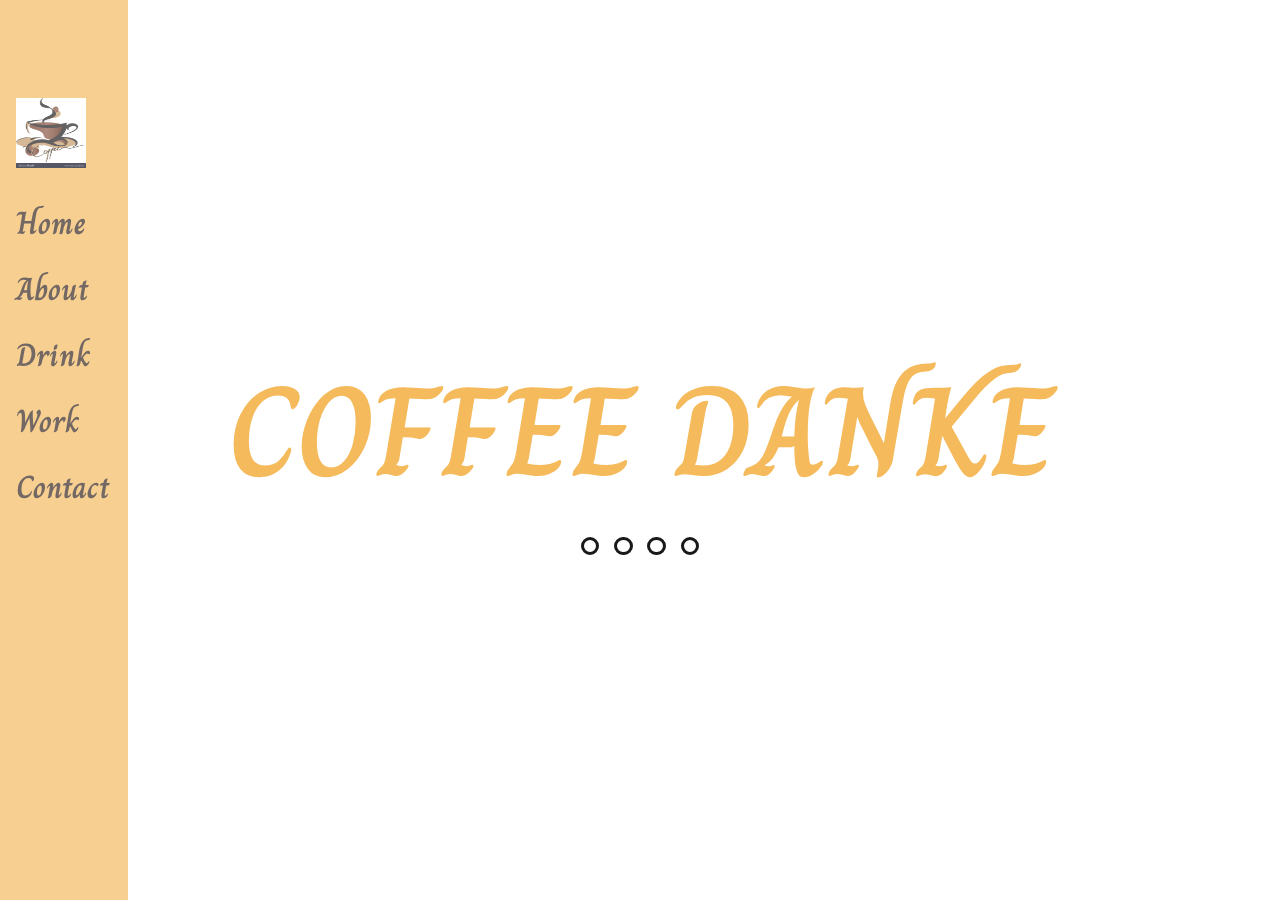
==== index.html @ ba9578b8 "test2" ====
<!DOCTYPE html>
<html lang="en">
<head>
    <meta charset="UTF-8">
    <meta name="viewport" content="width=device-width, initial-scale=1.0">
    <meta http-equiv="X-UA-Compatible" content="ie=edge">
    <link rel="stylesheet" href="https://use.fontawesome.com/releases/v5.6.3/css/all.css" integrity="sha384-UHRtZLI+pbxtHCWp1t77Bi1L4ZtiqrqD80Kn4Z8NTSRyMA2Fd33n5dQ8lWUE00s/" crossorigin="anonymous">
    <link rel="stylesheet" href="style.css">
    <title>coffe_danke</title>
</head>
<body>

    <!-- preloader-->

   <!-- end preloader-->

   <!-- header-->

   <header class="header" id="header">
     
     <div class="banner">
        <h1 class="banner_title bell-fonts">coffee danke</h1> 
        <div class="banner_ions">

        <a href="" class="banner_social_icons">
        <i class="fab fa-facebook-f"></i>  
        </a>

        <a href="" class="banner_social_icons">
         <i class="fab fa-twitter "></i> 
               </a>
        <a href="" class="banner_social_icons">
        <i class="fab fa-instagram fa-w"></i>  
         </a>   
        <a href="" class="banner_social_icons">
         <i class="fab fa-google fa-w"></i>
         </a> 
           
        </div>
     </div>
     <article class="video_container">
         <video src="./medias/Pexels Videos 2835.mp4" autoplay muted loop class="video">
         </video>
     </article>

     <div class="nabbtnt">
       
        <i class="fas fa-bars"></i>
    
    </div>


    
    <nav class="nav">
            <ul class="nav_link">
                <li><a href="#" class="nav_single-link">
                <img src="./medias/logo.jpg" width="70px" height="70px" alt="">
                </a>
            </li>
    
            <li><a href="#header" class="nav_single-link">
         home
                </a>
            </li>
    
            <li><a href="#about" class="nav_single-link">
        about  
                </a>
            </li>
    
            <li><a href="#drink" class="nav_single-link">
                Drink
                </a>
            </li>
    
            <li><a href="#work" class="nav_single-link">
                    work
                    </a>
                </li>
    
                <li><a href="#contac" class="nav_single-link">
                        contact
                        </a>
                    </li>
                
            </ul>
        </nav>
   </header>

    <!-- end header-->

    <!-- nav -->




 
    
  <script src="main.js"></script>  
</body>
</html>
---- style.css ----
@import url('https://fonts.googleapis.com/css?family=Charm');


:root{
    --brightYellow:#f7c80c;
    --darkBrown:#bb9457;
    --yellow:rgb(245, 186, 91);
    --brown:#382923;
    --black:#191919;
    --grey:#e9ecea;
}

*{
    margin: 0;
    padding: 0;
    box-sizing: border-box;
   

}


body{
 color:var(--black);
 font-family: 'Charm', cursive;
 background: linear-gradient(rgba(255,255,255,0.80),rgba(255,255,255,0.80)),url('./medias/breaks.jpeg');

}




.header{
    height: 100vh;
    display: grid;
    grid-template-columns: 80%;
    justify-content: center;
    align-items: center;
    position: relative;
    
}

@media screen and (max-width:800px){
    .header{
        background: url('./medias/coffee.jpeg') no-repeat fixed center center / cover;
    }
  
}

.banner{
    text-align: center;
    z-index: 3;
   
}
.banner_title{
    font-size: 8rem;
    color:var(--yellow);
    text-transform: uppercase;

}

.banner_social_icons{
    display: inline-block;
    text-decoration: none;
    color:var(--black);
    border:.2rem solid var(--black);
    border-radius: 50%;
    padding: .4rem;
    transition: all .5s ease-in-out;
    margin: .3rem;
}
.banner_social_icons:hover{
    background: var(--brightYellow);
    color:var(--black);
}

.video_container{
    position: absolute;
    left: 0;
    top:0;
    height: 100%;
    width: 100%;
    z-index: -1;

}

video{
    width: 100%;
    height: 100%;
    object-fit: cover;
}

.nabbtnt{
    font-size: 4rem;
    color:var(--yellow);
    position: fixed;
    right:4%;
    cursor: pointer;
    animation-name: btn;
    animation-fill-mode: forwards;
    animation-duration: 5s;
    animation-iteration-count: infinite;
}

@keyframes btn {
    0%{
        transform: scale(1)
    }
    50%{
        transform: scale(1.5)
    }

    100%{
        transform: scale(1)
    }
}


.nav{
    position: fixed;
    background-color: rgba(242,180,80,0.9);
    opacity: .7;
    width: 10%;
    top:0;
    left: 0;
    bottom:0;
    z-index: 4;

}

.nav_single-link{
    display: block;
    text-decoration: none;
    text-transform: capitalize;
    color:var(--brown);
    font-size: 2rem;
    padding: .5rem 1rem;
    font-weight: bold;
}


.nav_link{
    list-style: none;
    padding: 0;
    margin: 0;
    position: relative;
    top:10%;
}
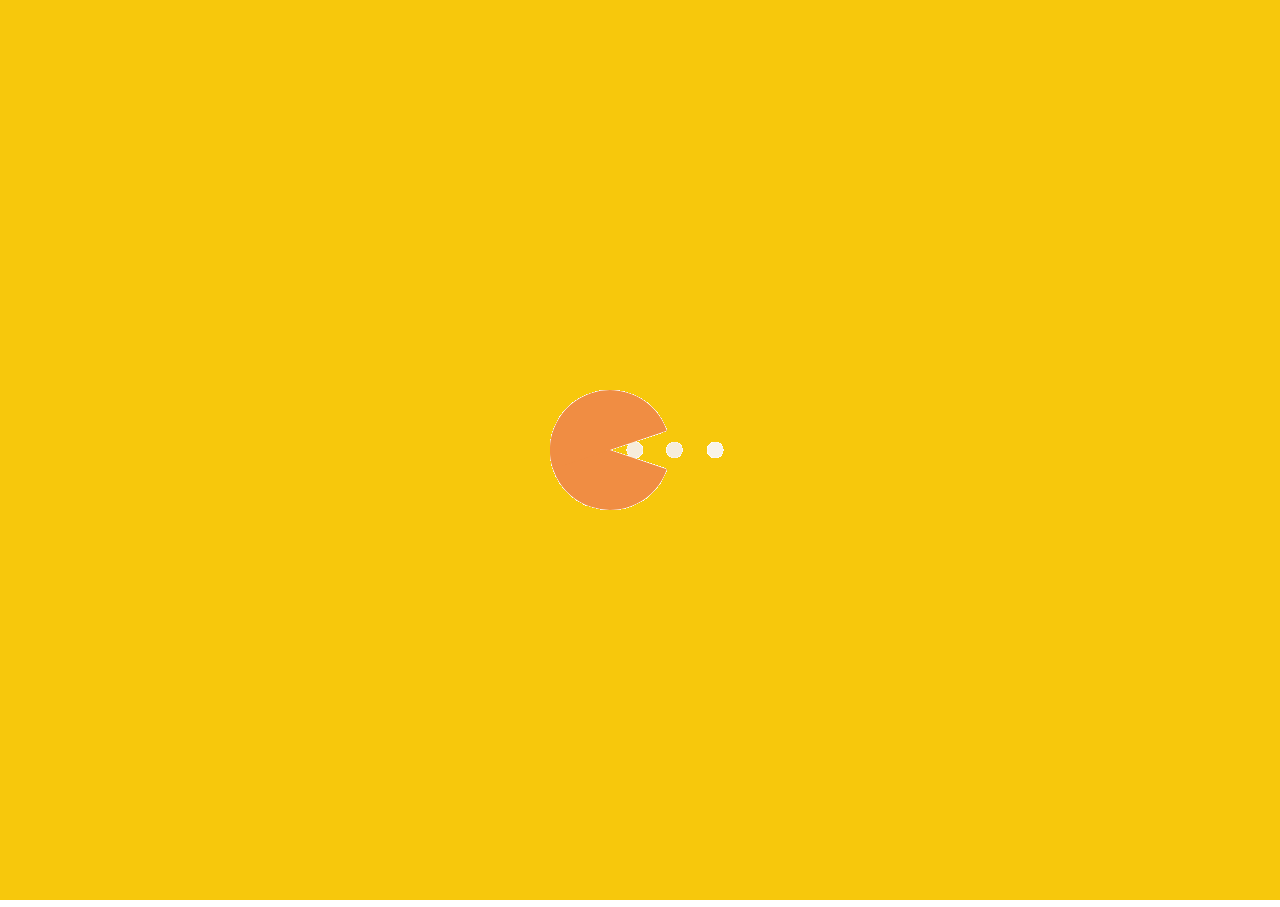
==== commit 8fc4ca7b: "update" ====
--- a/index.html
+++ b/index.html
@@ -11,13 +11,15 @@
 <body>
 
     <!-- preloader-->
-
+    <div class="preloader">
+            <img src="./medias/loader.gif"  alt="">
+        </div>
    <!-- end preloader-->
 
    <!-- header-->
 
    <header class="header" id="header">
-     
+    
      <div class="banner">
         <h1 class="banner_title bell-fonts">coffee danke</h1> 
         <div class="banner_ions">
@@ -85,6 +87,14 @@
                 
             </ul>
         </nav>
+
+        <div class="video_switch_container">
+            <div class="video_switch">
+                <span>on</span>
+              <span >off</span>
+              <div class="video_switch-btn"></div>
+            </div>
+        </div>
    </header>
 
     <!-- end header-->
--- a/style.css
+++ b/style.css
@@ -39,9 +39,38 @@
     
 }
 
+.preloader{
+    position: fixed;
+    top:0;
+    left:0;
+    right:0;
+    bottom:0;
+    background: var(--brightYellow);
+    z-index: 999;
+    display:grid;
+    justify-content: center;
+    align-items: center;
+    transition: all .7s ease-in-out
+    
+
+}
+
+
+
+.preloader img{
+ width: 200px;
+ height: 200px;
+ color:var(--brown)
+}
+
+
+
 @media screen and (max-width:800px){
     .header{
         background: url('./medias/coffee.jpeg') no-repeat fixed center center / cover;
+    }
+    .video_switch_container{
+        display: none;
     }
   
 }
@@ -119,12 +148,20 @@
     position: fixed;
     background-color: rgba(242,180,80,0.9);
     opacity: .7;
-    width: 10%;
+    width: 15%;
     top:0;
     left: 0;
     bottom:0;
     z-index: 4;
-
+    transition: all .5s ease-in-out;
+    width: 0;
+    overflow: hidden;
+
+}
+
+.hide-nav{
+   width: 15%;
+   overflow: auto;
 }
 
 .nav_single-link{
@@ -135,6 +172,16 @@
     font-size: 2rem;
     padding: .5rem 1rem;
     font-weight: bold;
+    transition: all .8s ease-in-out;
+}
+
+.nav_single-link:hover{
+ background-color: var(--brown);
+ color:white;
+ padding-left: 2rem;
+}
+.nav_single-link img{
+    border-radius: 50%;
 }
 
 
@@ -145,3 +192,33 @@
     position: relative;
     top:10%;
 }
+.video_switch_container{
+    position: absolute;
+    bottom: 5%;
+    right: 5%;
+    font-size: 2rem;
+    z-index: 4;
+    
+}
+
+.video_switch{
+    position: relative;
+    background-color: var(--yellow);
+    width: 6rem;
+    display: flex;
+    justify-content: space-between;
+    padding: .2rem;
+    cursor: pointer;
+    border-radius: .5rem;
+}
+
+.video_switch-btn{
+    height: 100%;
+    width: 50%;
+    border-radius: .5rem;
+    position: absolute;
+    background-color: var(--brown);
+    top:0;
+    left: 0;
+   
+}
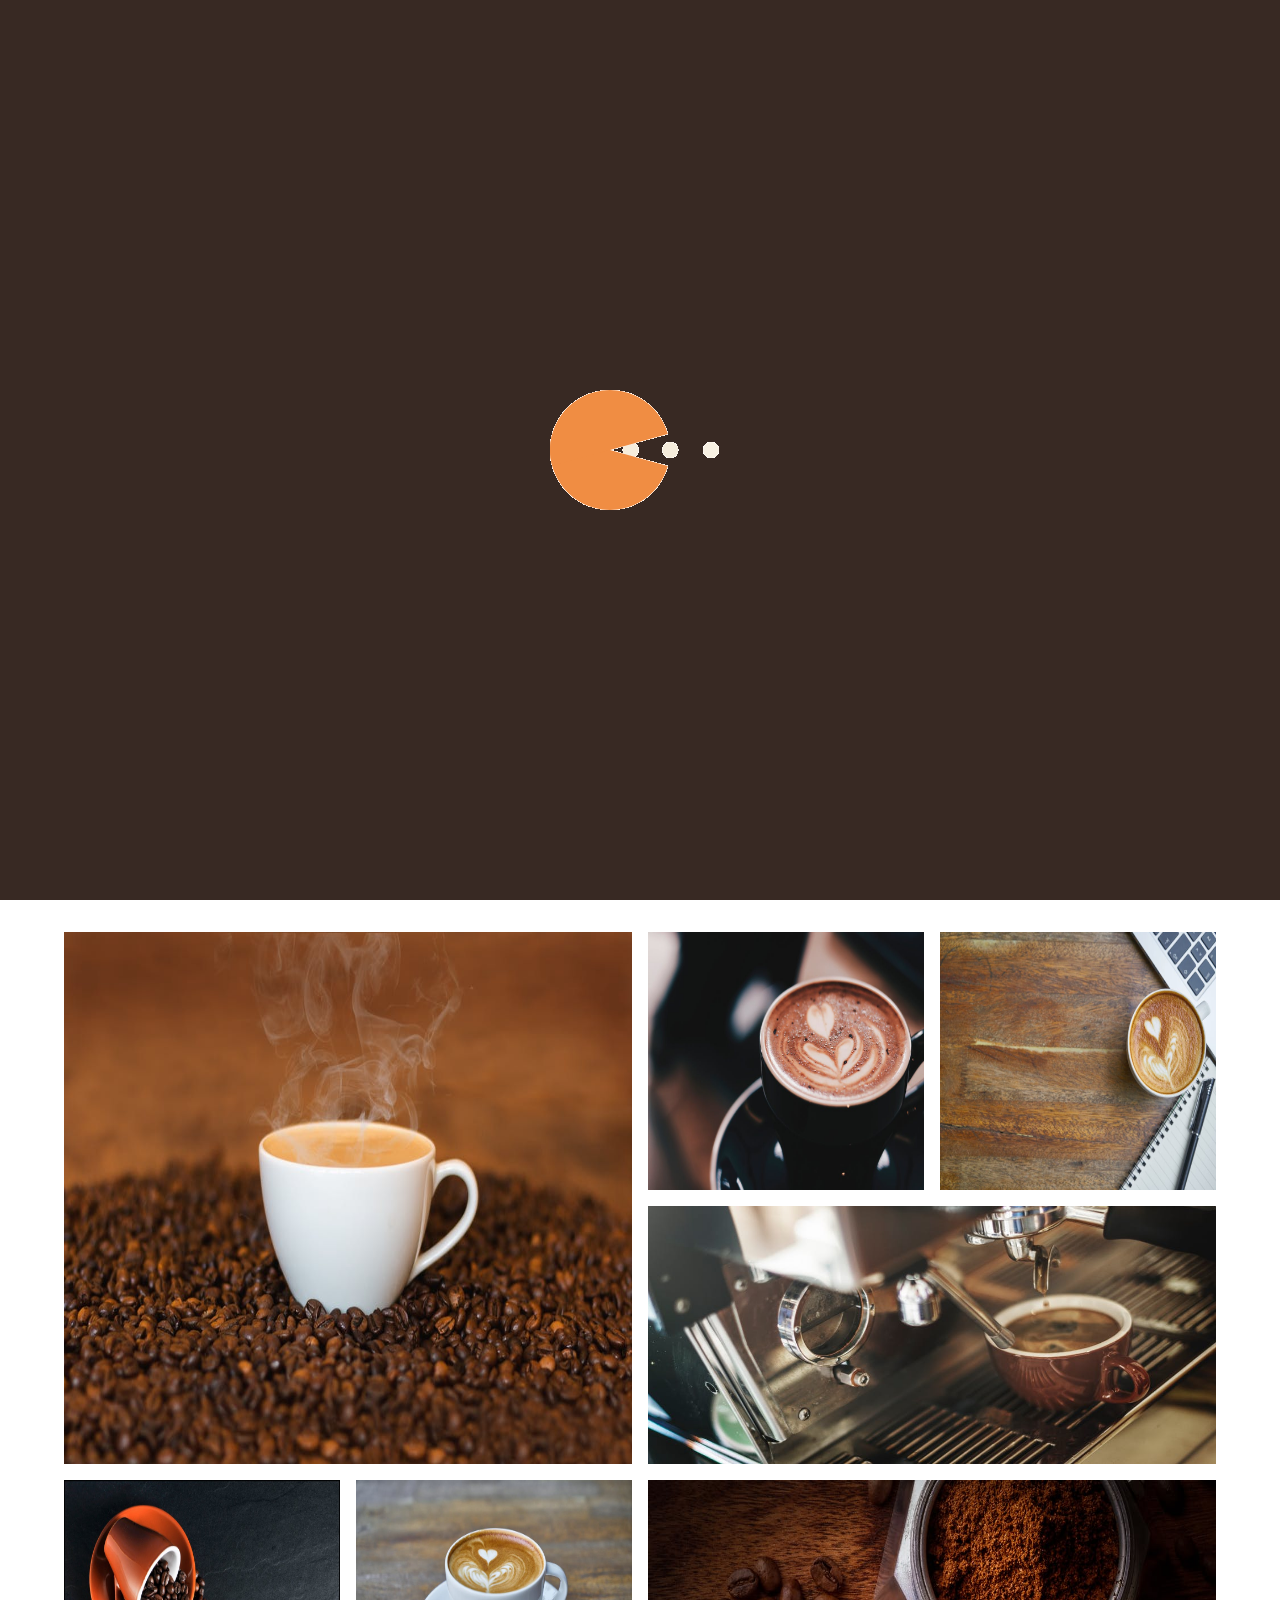
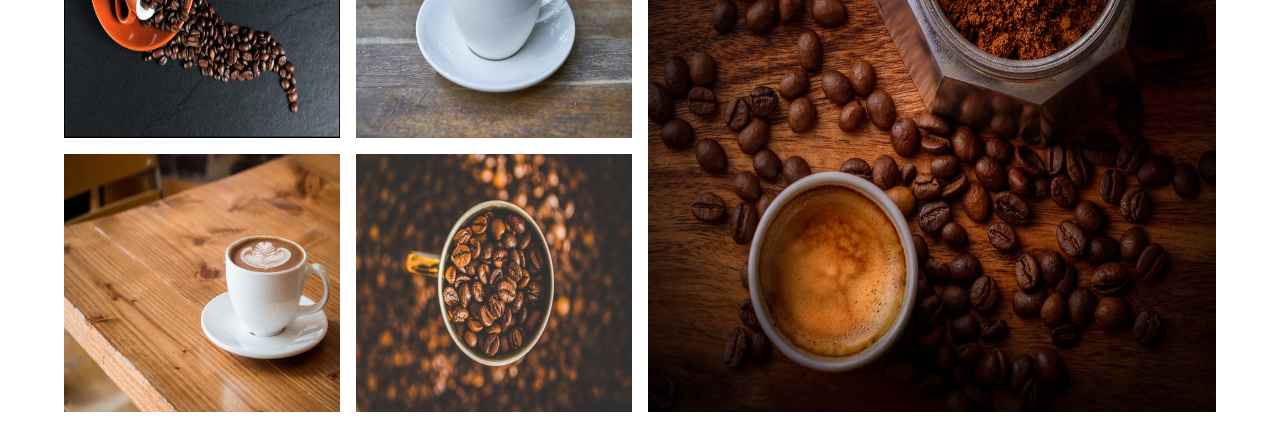
==== commit a8d8ad71: "update" ====
--- a/index.html
+++ b/index.html
@@ -41,7 +41,7 @@
         </div>
      </div>
      <article class="video_container">
-         <video src="./medias/Pexels Videos 2835.mp4" autoplay muted loop class="video">
+         <video class="video_item" src="./medias/Pexels Videos 2835.mp4" autoplay muted loop class="video">
          </video>
      </article>
 
@@ -97,6 +97,76 @@
         </div>
    </header>
 
+   <section class="work" id="work">
+
+    <div class="work-container">
+      <article class="item item-1"> 
+           <img src="./medias/one.jpeg" class="img" alt="">
+ <a href="" class="work-item_icon" data-id="one">
+ <i class="fas fa-search"></i>  
+ </a>
+      </article>
+
+
+
+      <article class="item item-2">
+  <img src="./medias/tow.jpeg" alt=""class="img">
+ <a href="" class="work-item_icon" data-id="2">
+            <i class="fas fa-search"></i>  
+ </a>
+        </article>
+
+
+
+        <article class="item item-3">
+     <img src="./medias/three.jpeg" alt="" class="img">
+     <a href="" class="work-item_icon" data-id="3">
+     <i class="fas fa-search"></i>  
+     </a>
+            </article>
+
+            <article class="item item-4">
+         <img src="./medias/four.jpeg" alt="" class="img">
+         <a href="" class="work-item_icon" data-id="4">
+         <i class="fas fa-search"></i>  
+         </a>
+                </article>
+                <article class="item item-5">
+            <img src="./medias/five.jpg" alt="" class="img">
+             <a href="" class="work-item_icon" data-id="5">
+             <i class="fas fa-search"></i>  
+             </a>
+                    </article>
+      <article class="item item-6">
+         <img src="./medias/six.jpeg" alt="" class="img">
+        <a href="" class="work-item_icon" data-id="6">
+        <i class="fas fa-search"></i>  
+         </a>
+    </article>       
+
+
+    <article class="item item-7">
+            <img src="./medias/seven.jpeg" alt="" class="img">
+            <a href="" class="work-item_icon" data-id="7">
+            <i class="fas fa-search"></i>  
+            </a>
+        </article>
+        <article class="item item-8">
+                <img src="./medias/eight.jpeg" alt="" class="img">
+                <a href="" class="work-item_icon" data-id="8">
+                <i class="fas fa-search"></i>  
+                </a>
+            </article>
+            <article class="item item-9">
+                    <img src="./medias/none.jpeg" alt="" class="img">
+                    <a href="" class="work-item_icon" data-id="8">
+                    <i class="fas fa-search"></i>  
+                    </a>
+                </article>
+
+    </div>
+   </section>
+
     <!-- end header-->
 
     <!-- nav -->
--- a/style.css
+++ b/style.css
@@ -45,7 +45,7 @@
     left:0;
     right:0;
     bottom:0;
-    background: var(--brightYellow);
+    background-color:var(--brown);
     z-index: 999;
     display:grid;
     justify-content: center;
@@ -60,7 +60,7 @@
 .preloader img{
  width: 200px;
  height: 200px;
- color:var(--brown)
+ 
 }
 
 
@@ -93,7 +93,7 @@
     color:var(--black);
     border:.2rem solid var(--black);
     border-radius: 50%;
-    padding: .4rem;
+    padding: 1rem;
     transition: all .5s ease-in-out;
     margin: .3rem;
 }
@@ -119,10 +119,11 @@
 }
 
 .nabbtnt{
-    font-size: 4rem;
+    font-size: 3rem;
     color:var(--yellow);
     position: fixed;
     right:4%;
+    top:4%;
     cursor: pointer;
     animation-name: btn;
     animation-fill-mode: forwards;
@@ -146,8 +147,8 @@
 
 .nav{
     position: fixed;
-    background-color: rgba(242,180,80,0.9);
-    opacity: .7;
+    background-color: rgba(243, 173, 60, 0.9);
+    opacity: .8;
     width: 15%;
     top:0;
     left: 0;
@@ -156,6 +157,7 @@
     transition: all .5s ease-in-out;
     width: 0;
     overflow: hidden;
+    z-index: 22;
 
 }
 
@@ -170,7 +172,7 @@
     text-transform: capitalize;
     color:var(--brown);
     font-size: 2rem;
-    padding: .5rem 1rem;
+    padding: 1rem 1rem;
     font-weight: bold;
     transition: all .8s ease-in-out;
 }
@@ -219,6 +221,119 @@
     position: absolute;
     background-color: var(--brown);
     top:0;
-    left: 0;
+    left: 0%;
+    transition: all .5s ease-in-out
+    
+
    
 }
+
+.btn_slide{
+    
+    left:50%;
+}
+.work-container{
+    width: 90%;
+    margin: 2rem auto;
+}
+.img{
+    width: 100%;
+    height: 100%;
+    transition: block;
+    opacity: 1;
+    transition: all .8s ease-in-out;
+    
+
+
+}
+
+.item{
+  background-color: var(--yellow);
+  overflow: hidden;
+  position: relative;
+  display: flex;
+  flex-direction: column;
+  justify-content: center;
+  align-items: center;
+  text-align: center;
+ 
+   
+}
+
+.item:hover .img{
+    opacity: .7;
+    transform: scale(1.2);
+    cursor: pointer;
+}
+
+.item:hover .work-item_icon{
+    transform: scale(1.2);
+    opacity: 1;
+}
+
+.work-item_icon{
+    text-decoration: none;
+    font-size: 5rem;
+    color:var(--yellow);
+    position: absolute;
+    transition: all .8s ease-in-out;
+    opacity: 0;   
+ 
+    
+}
+
+@media screen and (min-width:576px){
+
+   .work-container{
+       display: grid;
+       grid-template-columns: 1fr 1fr;
+       grid-gap: 1rem;
+   }
+
+   .work-item_icon{
+ 
+    font-size: 4rem;  
+}
+}
+
+@media screen and (min-width:992px){
+
+    .work-container{
+        height: 120vh;
+        display: grid;
+        grid-template-columns: repeat(4,1fr);
+        grid-template-rows: repeat(4,1fr);
+        grid-template-areas: 
+        "item-1 item-1 item-2 item-3"
+        "item-1 item-1 item-4 item-4"
+        "item-5 item-6 item-7 item-7"
+        "item-8 item-9 item-7 item-7"      
+    }
+
+ .item-1{
+       grid-area: item-1;
+} .item-2{
+    grid-area: item-2;
+}
+.item-3{
+    grid-area: item-3;
+}.item-4{
+    grid-area: item-4;
+}.item-5{
+    grid-area: item-5;
+}.item-6{
+    grid-area: item-6;
+}.item-7{
+    grid-area: item-7;
+}.item-8{
+    grid-area: item-8;
+}.item-9{
+    grid-area: item-9;
+}
+
+    .work-item_icon{
+      
+        font-size: 3rem;
+           }
+}
+
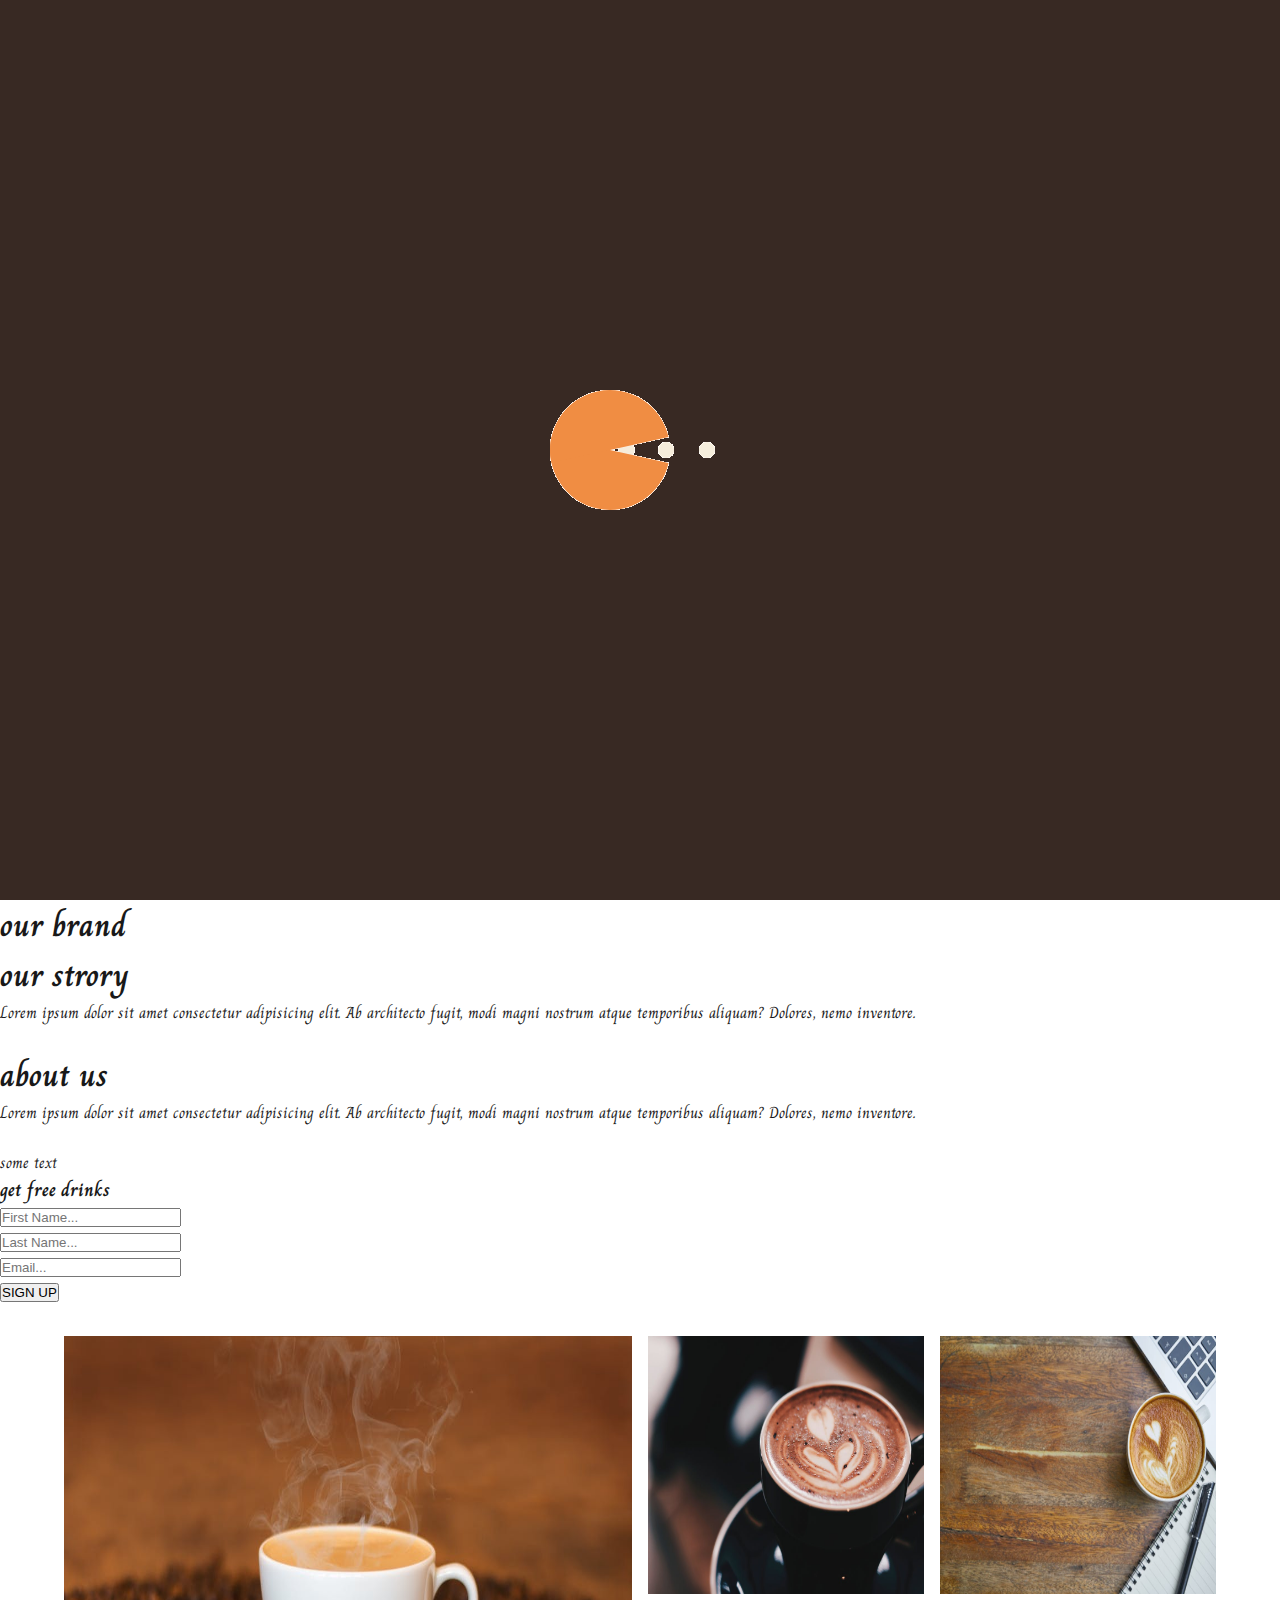
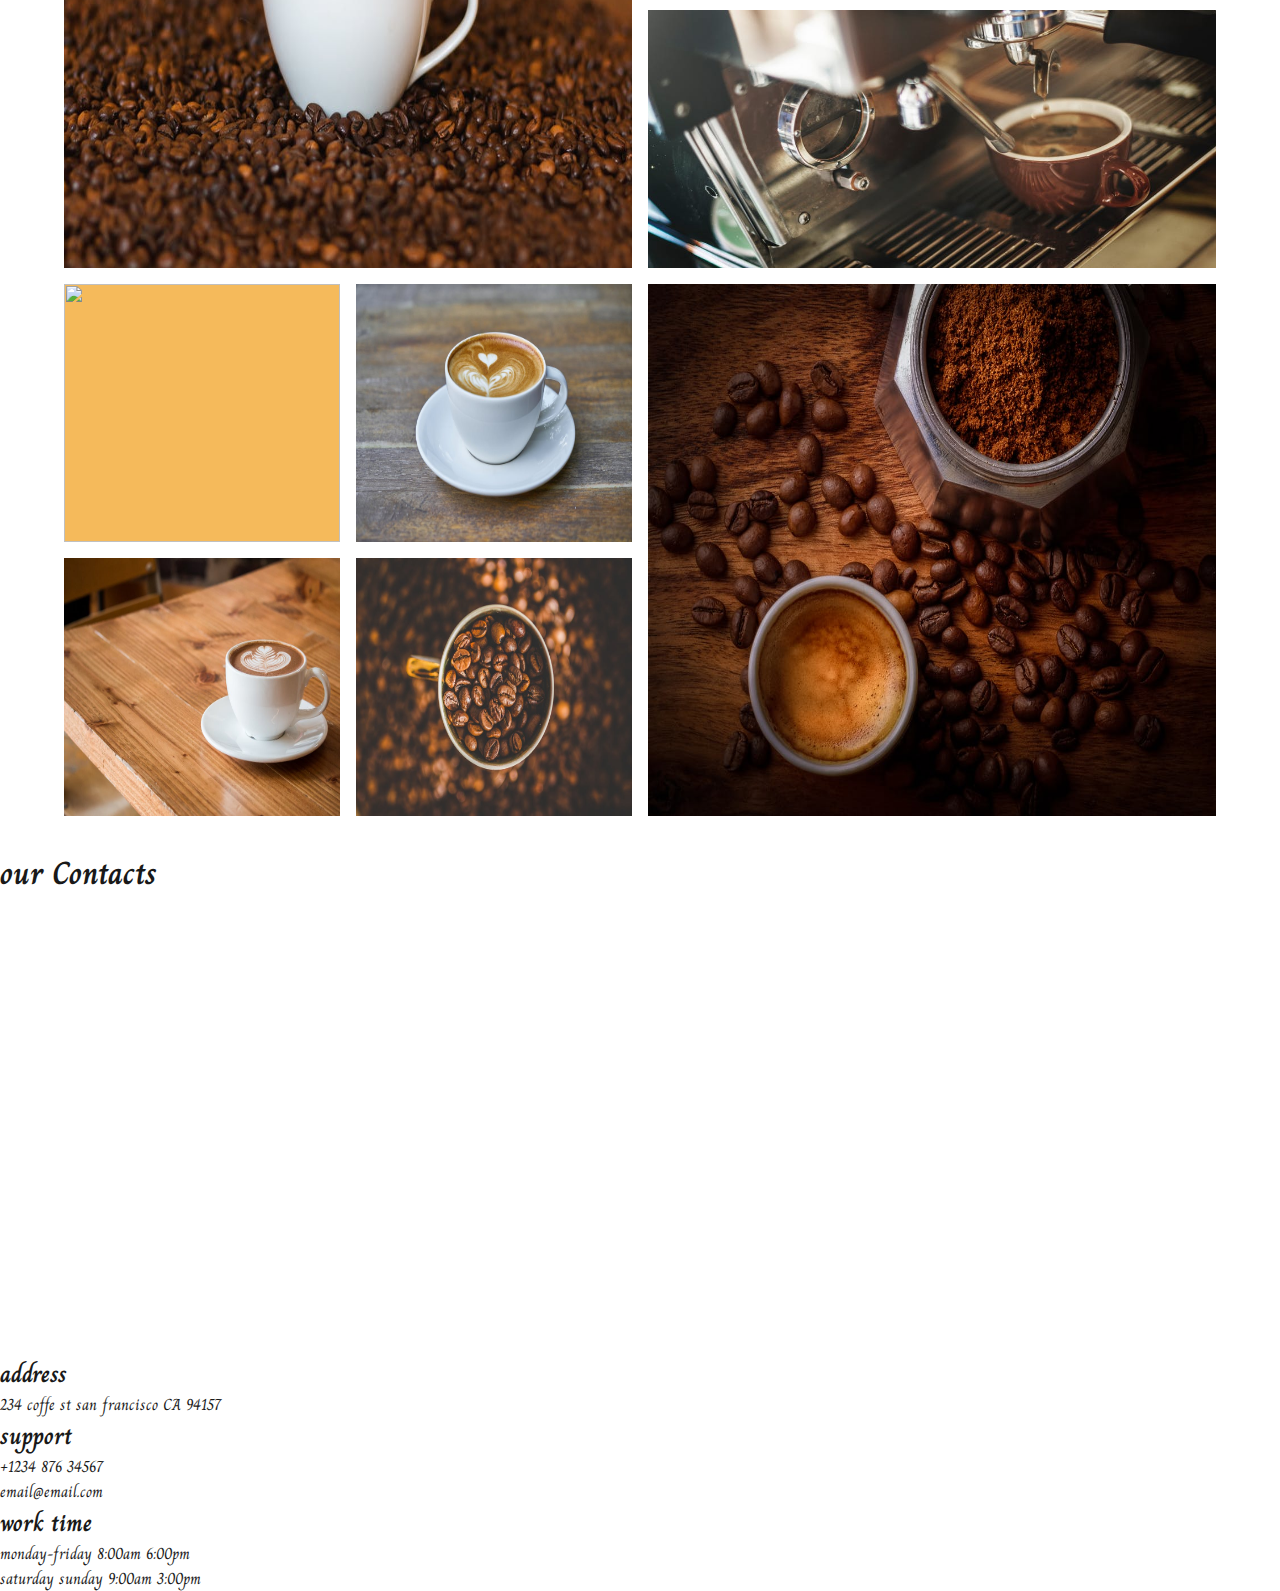
==== commit 873136cc: "test" ====
--- a/index.html
+++ b/index.html
@@ -24,17 +24,17 @@
         <h1 class="banner_title bell-fonts">coffee danke</h1> 
         <div class="banner_ions">
 
-        <a href="" class="banner_social_icons">
-        <i class="fab fa-facebook-f"></i>  
+        <a href="" id="fon1" class="banner_social_icons">
+        <i  class="fab fa-facebook-f"></i>  
         </a>
 
-        <a href="" class="banner_social_icons">
-         <i class="fab fa-twitter "></i> 
+        <a href="" id="fon2" class="banner_social_icons">
+         <i  class="fab fa-twitter "></i> 
                </a>
-        <a href="" class="banner_social_icons">
+        <a href="" id="fon3" class="banner_social_icons">
         <i class="fab fa-instagram fa-w"></i>  
          </a>   
-        <a href="" class="banner_social_icons">
+        <a href="" id="fon4" class="banner_social_icons">
          <i class="fab fa-google fa-w"></i>
          </a> 
            
@@ -66,22 +66,22 @@
             </li>
     
             <li><a href="#about" class="nav_single-link">
-        about  
+        brand 
                 </a>
             </li>
     
             <li><a href="#drink" class="nav_single-link">
-                Drink
+                free drinks
                 </a>
             </li>
     
             <li><a href="#work" class="nav_single-link">
-                    work
+                    galleries
                     </a>
                 </li>
     
-                <li><a href="#contac" class="nav_single-link">
-                        contact
+                <li><a href="#contact" class="nav_single-link">
+                        contacts
                         </a>
                     </li>
                 
@@ -96,6 +96,91 @@
             </div>
         </div>
    </header>
+
+
+
+
+   <section class="about section-padding" id="about">
+        <div id="cont" class="section-title">
+                <h1 class="section-title_name ">our brand </h1>
+                </div>
+        <div class="grid-container grid-container_medium">
+         <article id="first"class="about">
+
+            <div class="section-title">
+                <h1 class="section-title_name">our strory </h1>
+                    <div class="section-title-underline"></div>
+                        <p class="section_text">Lorem ipsum dolor sit amet consectetur 
+                            adipisicing elit. Ab architecto fugit, modi magni 
+                            nostrum atque temporibus aliquam? Dolores, nemo inventore.</p>
+                    </div>
+        <div class="about_img">
+            <img src="./medias/image.jpeg" class="img-about"alt="">
+        </div>
+               
+           
+         </article>
+
+
+         <article id="second" class="about ">
+
+                <div class="section-title">
+                    <h1 class="section-title_name">about us </h1>
+                        <div class="section-title-underline"></div>
+                            <p class="section_text">Lorem ipsum dolor sit amet consectetur 
+                                adipisicing elit. Ab architecto fugit, modi magni 
+                                nostrum atque temporibus aliquam? Dolores, nemo inventore.</p>
+                        </div>
+            <div class="about_img special">
+                <img src="./medias/image2.jpeg" class="img-about"alt="">
+            </div>
+                   
+               
+             </article>
+
+        </div>
+    </section>
+
+
+
+    <section class="drink padding" id="drink">
+            <div class="grid-container">
+            <form action="" class="drink-form">
+                <p class="drink-feedback">some text</p>
+                <h3 class="form-title fonts">get free drinks</h3>
+                 <div class="input">
+                     <input type="text" name="" id="" class="fname" placeholder="First Name...">
+                 </div>
+                 <div class="input">
+                      <input type="text" name="" id="" class="lname" placeholder="Last Name...">
+                  </div>
+                  <div class="input">
+                        <input type="email" name="" id="" class="email" placeholder="Email...">
+                  </div>
+                  <input  type="submit" value="SIGN UP"class="input-submit">
+            </form>
+            <article class="drinkpds-card">
+            <div class="card-list">
+               
+                <!--<div class="person">
+                    <img src="./medias/free1.jpg" height="50px" width="50px" h alt="" class="person">
+                    <h4 class="person-fname">jhon</h4>
+                    <h4 class="person-lname">jhon</h4>
+                </div> --> 
+ 
+ 
+                    
+            </div>
+            
+          
+            </article>
+            </div>
+          
+          </section>
+          
+          
+
+
 
    <section class="work" id="work">
 
@@ -111,7 +196,7 @@
 
       <article class="item item-2">
   <img src="./medias/tow.jpeg" alt=""class="img">
- <a href="" class="work-item_icon" data-id="2">
+ <a href="" class="work-item_icon" data-id="tow">
             <i class="fas fa-search"></i>  
  </a>
         </article>
@@ -120,26 +205,26 @@
 
         <article class="item item-3">
      <img src="./medias/three.jpeg" alt="" class="img">
-     <a href="" class="work-item_icon" data-id="3">
+     <a href="" class="work-item_icon" data-id="three">
      <i class="fas fa-search"></i>  
      </a>
             </article>
 
             <article class="item item-4">
          <img src="./medias/four.jpeg" alt="" class="img">
-         <a href="" class="work-item_icon" data-id="4">
+         <a href="" class="work-item_icon" data-id="four">
          <i class="fas fa-search"></i>  
          </a>
                 </article>
                 <article class="item item-5">
-            <img src="./medias/five.jpg" alt="" class="img">
-             <a href="" class="work-item_icon" data-id="5">
+            <img src="./medias/last.jpeg" alt="" class="img">
+             <a href="" class="work-item_icon" data-id="last">
              <i class="fas fa-search"></i>  
              </a>
                     </article>
       <article class="item item-6">
          <img src="./medias/six.jpeg" alt="" class="img">
-        <a href="" class="work-item_icon" data-id="6">
+        <a href="" class="work-item_icon" data-id="six">
         <i class="fas fa-search"></i>  
          </a>
     </article>       
@@ -147,35 +232,97 @@
 
     <article class="item item-7">
             <img src="./medias/seven.jpeg" alt="" class="img">
-            <a href="" class="work-item_icon" data-id="7">
+            <a href="" class="work-item_icon" data-id="seven">
             <i class="fas fa-search"></i>  
             </a>
         </article>
         <article class="item item-8">
                 <img src="./medias/eight.jpeg" alt="" class="img">
-                <a href="" class="work-item_icon" data-id="8">
+                <a href="" class="work-item_icon" data-id="eight">
                 <i class="fas fa-search"></i>  
                 </a>
             </article>
             <article class="item item-9">
                     <img src="./medias/none.jpeg" alt="" class="img">
-                    <a href="" class="work-item_icon" data-id="8">
+                    <a href="" class="work-item_icon" data-id="none">
                     <i class="fas fa-search"></i>  
                     </a>
                 </article>
 
     </div>
+
+    <div class="modal">
+        <div class="modal_img"></div>
+        <div class="modal_close">
+            <i class="fas fa-window-close"></i>
+        </div>
+    </div>
    </section>
 
-    <!-- end header-->
-
-    <!-- nav -->
-
-
-
-
- 
-    
-  <script src="main.js"></script>  
+   
+
+<section id="contact" class="contact section-padding">
+        <div #="cont" class="section-title">
+                <h1 class="section-title_name">our Contacts </h1>
+                    <div class="section-title-underline"></div>
+                </div>
+
+    <div class="contact-container">
+            <iframe class="map" src="https://www.google.com/maps/embed?pb=!1m18!1m12!1m3!1d100939.9855503721!2d-122.50764053791963!3d37.75781499705855!2m3!1f0!2f0!3f0!3m2!1i1024!2i768!4f13.1!3m3!1m2!1s0x80859a6d00690021%3A0x4a501367f076adff!2sSan+Francisco%2C+CA!5e0!3m2!1sen!2sus!4v1545511603777" 
+            width="100%" 
+            height="450" frameborder="0" style="border:0" allowfullscreen></iframe>
+    <div class="contact-info">
+        <div class="contact-item">
+            <div class="contact_item-icon">
+                <i class="fas fa-map-pin"></i>
+            </div>
+            <h2 class="contact-item-title">address</h2>
+            <p class="contact-item-text">234 coffe st san francisco CA 94157</p>
+        </div>
+
+
+        <div class="contact-item">
+                <div class="contact_item-icon">
+                    <i class="fas fa-headphones-alt"></i>
+                </div>
+                <h2 class="contact-item-title">support</h2>
+                <p class="contact-item-text"> 
+                    <span> 
+                        <i class="fas fa-phone"></i>
+
+                    </span>
+                  +1234 876 34567  
+                </p>
+                <p class="contact-item-text"> 
+                        <span> 
+                            <i class="fas fa-envelope"></i>
+    
+                        </span>
+                     email@email.com  
+                    </p>
+
+            </div>
+
+
+
+            <div class="contact-item">
+                    <div class="contact_item-icon">
+                        <i class="fas fa-clock"></i>
+                    </div>
+                    <h2 class="contact-item-title">work time</h2>
+                    <p class="contact-item-text">monday-friday 8:00am 6:00pm</p>
+                    <p class="contact-item-text">saturday sunday 9:00am 3:00pm</p>
+
+                </div>
+    </div>
+        </div>
+</section>
+
+<script
+src="https://code.jquery.com/jquery-3.3.1.js"
+integrity="sha256-2Kok7MbOyxpgUVvAk/HJ2jigOSYS2auK4Pfzbm7uH60="
+crossorigin="anonymous"></script>
+<script src="https://unpkg.com/scrollreveal/dist/scrollreveal.min.js"></script>
+<script src="main.js"></script>  
 </body>
 </html>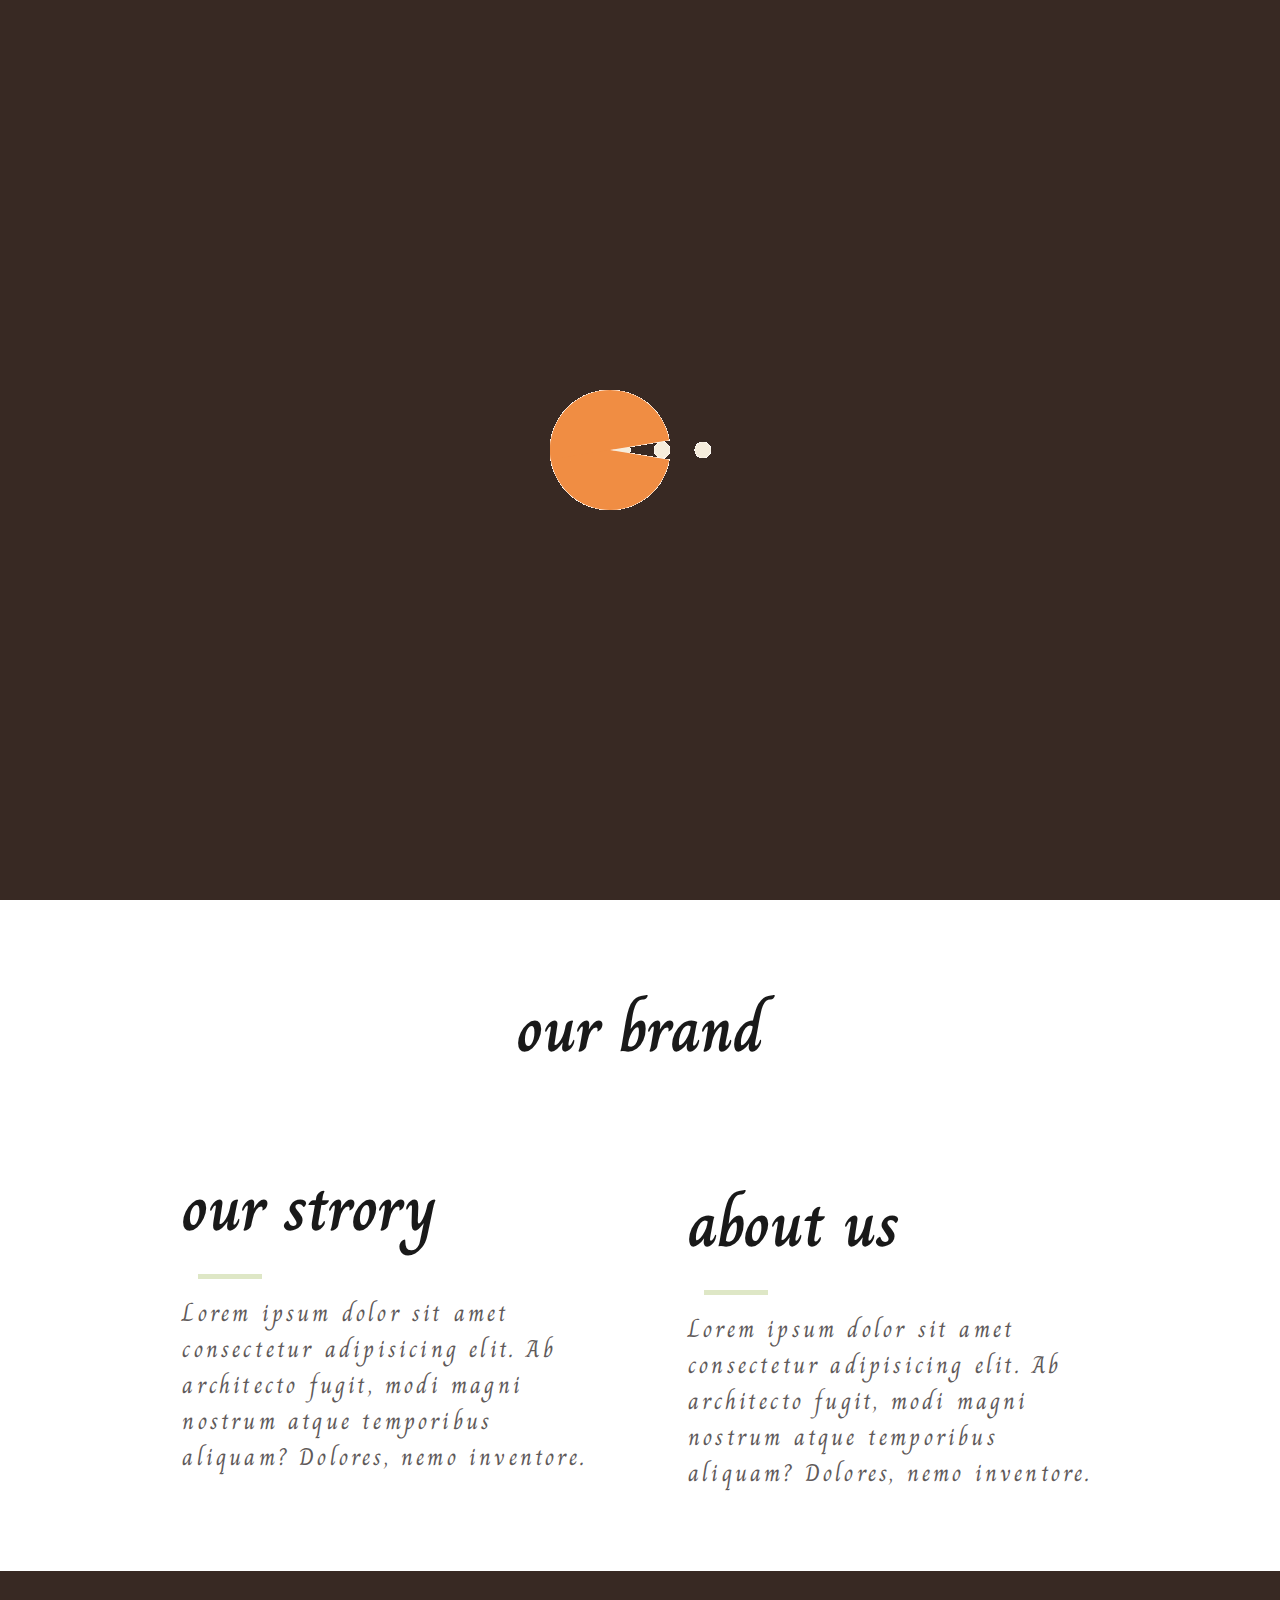
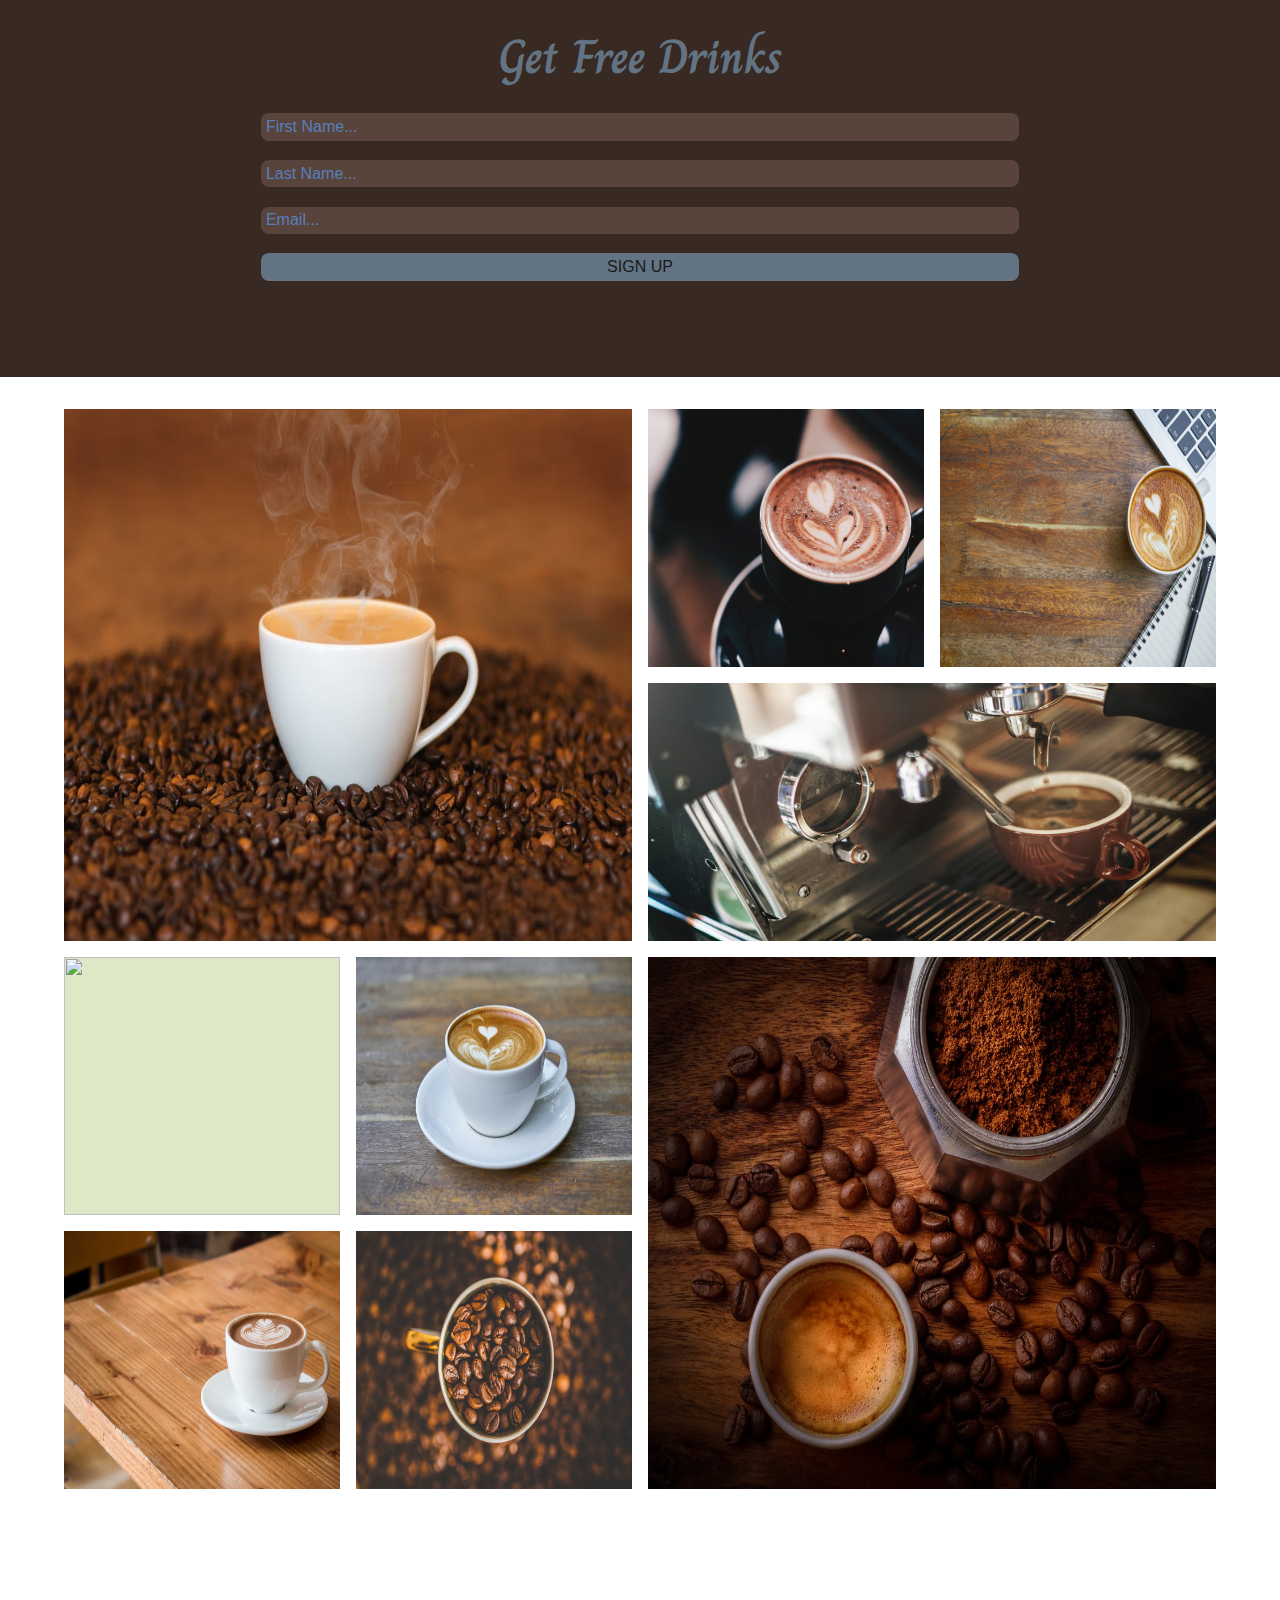
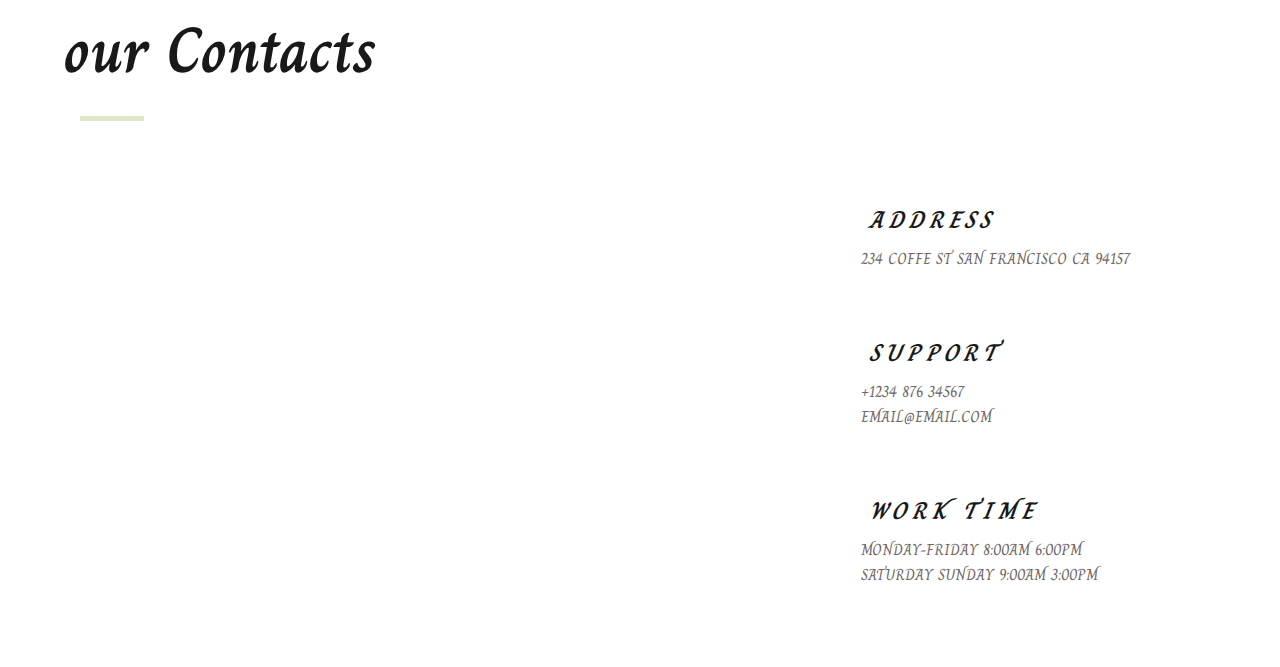
==== commit f4b58ac9: "test" ====
--- a/index.html
+++ b/index.html
@@ -41,7 +41,7 @@
         </div>
      </div>
      <article class="video_container">
-         <video class="video_item" src="./medias/Pexels Videos 2835.mp4" autoplay muted loop class="video">
+         <video class="video_item" src="./medias/Coffee Maker.mp4" autoplay muted loop class="video">
          </video>
      </article>
 
--- a/style.css
+++ b/style.css
@@ -2,18 +2,22 @@
 
 
 :root{
-    --brightYellow:#f7c80c;
-    --darkBrown:#bb9457;
-    --yellow:rgb(245, 186, 91);
+    --brightYellow:#627483;
+    --darkBrown:#577fbb;
+    --yellow:rgb(222, 231, 198);
     --brown:#382923;
     --black:#191919;
     --grey:#e9ecea;
+}
+html{
+    scroll-behavior: smooth;
 }
 
 *{
     margin: 0;
     padding: 0;
     box-sizing: border-box;
+    
    
 
 }
@@ -23,6 +27,7 @@
  color:var(--black);
  font-family: 'Charm', cursive;
  background: linear-gradient(rgba(255,255,255,0.80),rgba(255,255,255,0.80)),url('./medias/breaks.jpeg');
+ overflow-x: hidden;
 
 }
 
@@ -50,7 +55,8 @@
     display:grid;
     justify-content: center;
     align-items: center;
-    transition: all .7s ease-in-out
+    transition: all .7s ease-in-out;
+    
     
 
 }
@@ -68,6 +74,15 @@
 @media screen and (max-width:800px){
     .header{
         background: url('./medias/coffee.jpeg') no-repeat fixed center center / cover;
+    }
+    .banner_title,.bell-fonts{
+        display: none;
+    }
+
+    a{
+        padding:1rem 1rem;
+        font-size: 1rem;
+        
     }
     .video_switch_container{
         display: none;
@@ -129,6 +144,7 @@
     animation-fill-mode: forwards;
     animation-duration: 5s;
     animation-iteration-count: infinite;
+    z-index: 44;
 }
 
 @keyframes btn {
@@ -147,13 +163,13 @@
 
 .nav{
     position: fixed;
-    background-color: rgba(243, 173, 60, 0.9);
+    background-color: var(--yellow);
     opacity: .8;
     width: 15%;
     top:0;
     left: 0;
     bottom:0;
-    z-index: 4;
+    z-index: 15;
     transition: all .5s ease-in-out;
     width: 0;
     overflow: hidden;
@@ -162,8 +178,8 @@
 }
 
 .hide-nav{
-   width: 15%;
-   overflow: auto;
+   width: 20%;
+   
 }
 
 .nav_single-link{
@@ -281,6 +297,9 @@
  
     
 }
+
+
+
 
 @media screen and (min-width:576px){
 
@@ -336,4 +355,326 @@
         font-size: 3rem;
            }
 }
-
+.modal{
+    transition: all .5s ease-in-out;
+    display: none;
+
+}
+.modal-show{
+    position: fixed;
+    background: rgba(0,0,0,0.5);
+    top:0;
+    left: 0;
+    right: 0;
+    bottom: 0;
+    z-index: 999;
+    display: grid;
+    justify-content: center;
+    align-items: center;
+    
+    
+}
+
+
+.fa-window-close{
+    position: absolute;
+    font-size: 2rem;
+    color:var(--yellow);
+    right: 15%;
+    bottom: 7%;
+    cursor: pointer;
+    transition: all .5s ease-out;
+    display: none;
+
+}
+
+@media screen and (max-width:500px){
+    .fa-window-close{
+       right: 10%;
+      
+    
+    }
+
+    .nav_single-link{
+        font-size: 1.2rem;
+    }
+
+    
+}
+@media screen and (max-width:700px){
+    .fa-window-close{
+       right: 10%;
+    
+    }
+}
+
+.fa-window-close:hover{
+  transform: scale(1.3);
+}
+
+.modal_img{
+    width: 80vw;
+    height: 70vh;
+    border:.3rem solid var(--yellow);
+    transition: all .5s ease-in-out;
+    background: no-repeat center center / cover;
+    
+}
+
+@media screen and (min-width:760px){
+    .modal_img{
+        width: 60vw;
+        height: 80vh;
+        
+    }
+}
+
+
+.img-about{
+    width: 100%;
+    display: flex;
+}
+
+.section-padding{
+    padding: 3rem;
+}
+
+.grid-container{
+    width: 80%;
+    margin: auto;
+    display: grid;
+    grid-row-gap: 3rem;
+}
+
+
+
+.section-title{
+    padding: 2rem 1rem;
+}
+
+.section-title h1{
+    font-size: 4rem;
+}
+.section-title-underline{
+background:var(--yellow);
+height: .3rem;
+width: 4rem;
+margin: 1rem; 
+}
+
+.section_text{
+    letter-spacing: .2rem;
+    line-height: 1.5;
+    margin-top: 1rem;
+    color:rgb(95, 90, 90);
+    font-size: 1.5rem;
+}
+
+.special{
+    order:-1;
+}
+
+.about{
+    display: grid;
+    grid-template-columns: 100%;
+    grid-template-rows: auto auto;
+    grid-gap: 1rem;
+}
+
+@media screen and (min-width:768px){
+    .grid-container_medium{
+        display:grid;
+        grid-template-columns:1fr 1fr;
+        grid-column-gap: 4rem;
+    }
+
+    .grid-container{
+        max-width: 75vw;
+        
+    }
+
+    .special{
+        order:-1;
+    }
+    
+}
+
+#drink{
+
+background-color: var(--brown);
+color:var(--brightYellow);
+text-transform: capitalize;
+padding: 3rem;
+width: 100%;
+
+}
+
+.drink-form,.drink-card{
+    text-align: center;
+    display: grid;
+    grid-template-columns: 80%;
+    justify-content: center;
+    grid-row-gap: 1.2rem;
+     
+}
+.drink-feedback{
+    border:.2rem solid var(--brightYellow);
+    padding: .2rem;
+    display: none;
+}
+
+.error{
+    display: block;
+    color:red;
+    border:.2rem solid red;
+
+}
+.success{
+    display: block;
+    color:green;
+    border:.2rem solid green;
+
+}
+
+.drink-card-title,.form-title{
+font-size: 3rem;
+}
+
+input{
+    width: 100%;
+    border-radius: .5rem;
+    background: rgba(111,87,77,0.6);
+    font-size: 1rem;
+    padding: .3rem;
+    border:none;
+    outline: none;
+    color:var(--brightYellow);
+    
+}
+
+input::placeholder{
+    text-transform: capitalize;
+    color:var(--darkBrown);
+    
+}
+
+.input-submit{
+    background: var(--brightYellow);
+    color:var(--black);
+    transition: all .5s linear;
+    cursor: pointer;
+    text-transform: uppercase;
+
+}
+
+.input-submit:hover{
+    opacity: .5;
+}
+.drink-card{
+    width: 100%;
+}
+
+.card-list{
+    display: grid;
+    grid-template-columns: 100%;
+    grid-row-gap: 2rem;
+    margin: auto;
+    width: 100%;
+}
+
+.person{
+    display: grid;
+    grid-template-columns: auto 2fr 1fr;
+    align-items: center;
+    text-align: left;
+    grid-gap:1rem;
+    grid-row-gap: 1rem;
+    border:.1rem solid rgba(111,87,77,.6);
+    padding: .2rem;
+    border-radius: .5rem;
+
+    
+}
+
+.person img{
+    border-radius: 50%;
+}
+
+@media screen and (min-width:760px){
+    .card-list{
+        
+        grid-template-columns: 1fr 1fr;
+       
+
+    }
+}
+
+#cont{
+    align-items: center;
+    text-align:center;
+}
+
+
+.contact-container{
+    max-width: 90vw;
+    margin: 0 auto;
+    display: grid;
+    grid-row-gap: 1rem;
+    
+}
+
+.contact-info{
+    display: grid;
+    justify-content: center;
+}
+.contact-item{
+    margin: 1rem;
+    padding: .5rem;
+}
+
+.contact_item-icon{
+    font-size: 2rem;
+    color:var(--brightYellow);
+}
+
+.contact-item-title{
+    text-transform: uppercase;
+    margin: .5rem;
+    letter-spacing: .3rem;
+    font-style: italic;
+}
+
+.contact-item-text{
+    font-size: 1rem;
+    text-transform: uppercase;
+    color:rgb(109, 101, 101)
+}
+
+@media screen and (min-width:770px){
+
+.contact-info{
+    grid-template-columns: repeat(3,1fr);
+    }
+
+}
+
+@media screen and (min-width:950px){
+
+    .contact-container{
+        grid-template-columns: 2fr 1fr;
+        grid-gap: 1rem;
+        }
+        .contact-info{
+            grid-template-columns: 1fr;
+            }
+         .map{
+            align-self: center;
+         }   
+    
+    }
+
+    
+
+
+
+
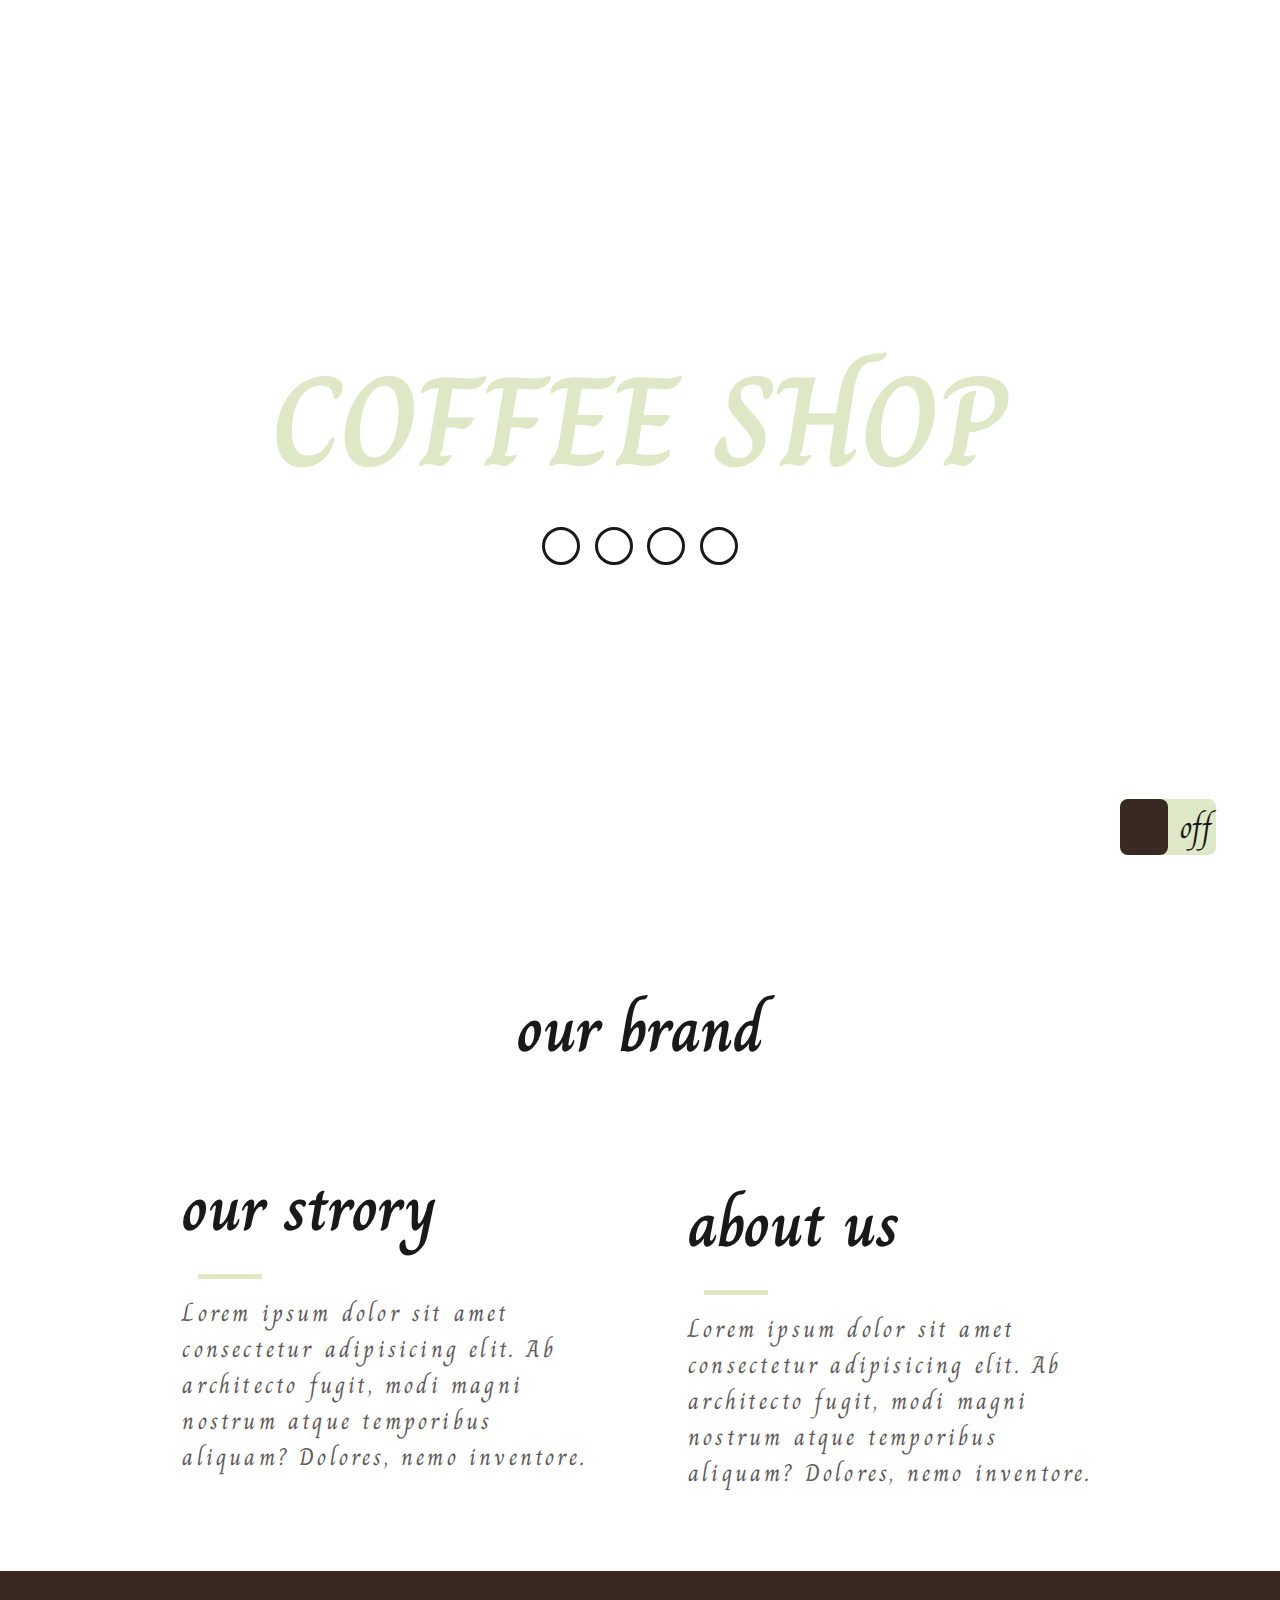
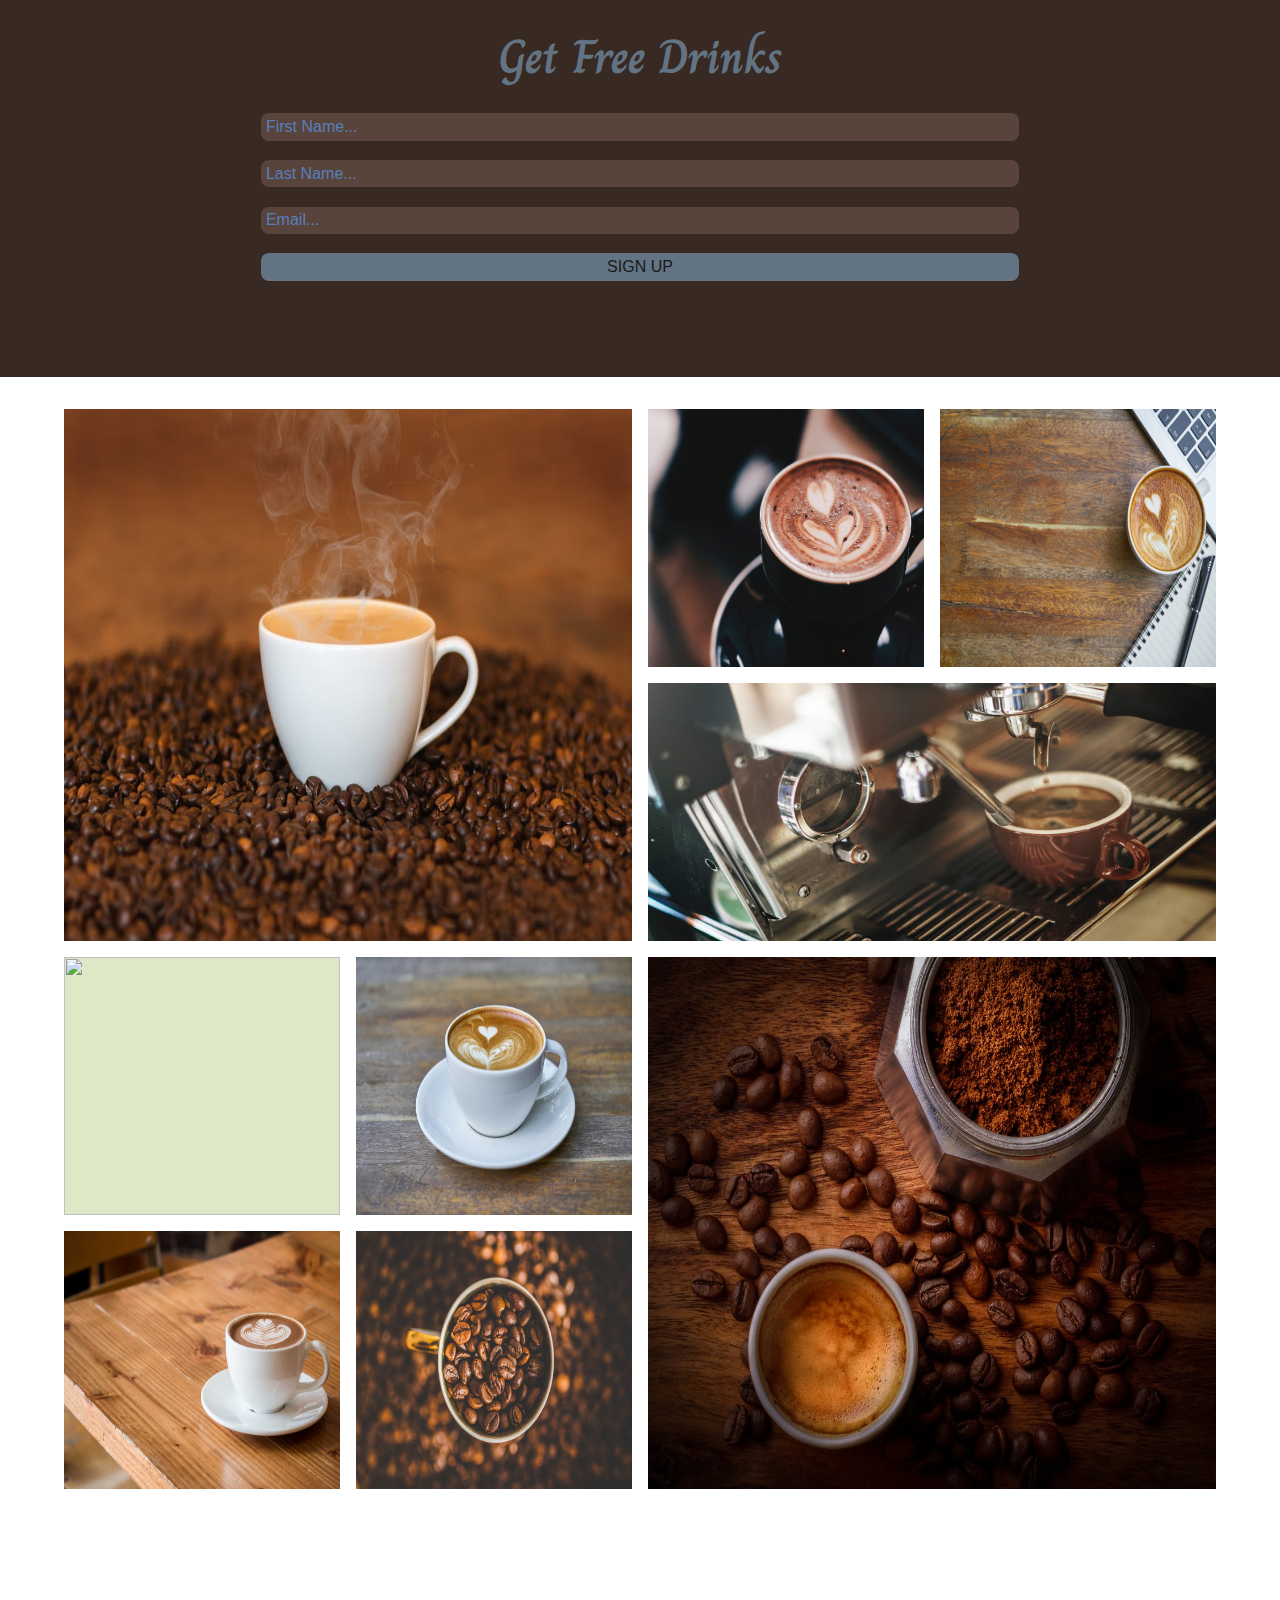
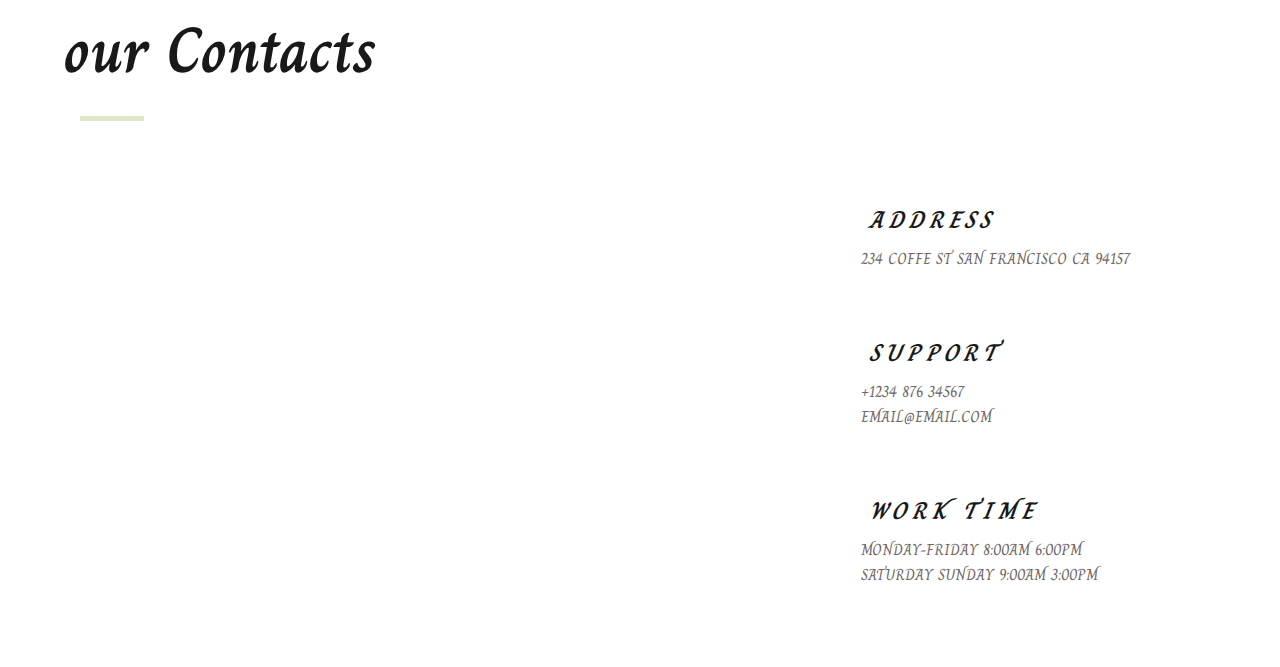
==== commit 8458732d: "test" ====
--- a/index.html
+++ b/index.html
@@ -6,14 +6,14 @@
     <meta http-equiv="X-UA-Compatible" content="ie=edge">
     <link rel="stylesheet" href="https://use.fontawesome.com/releases/v5.6.3/css/all.css" integrity="sha384-UHRtZLI+pbxtHCWp1t77Bi1L4ZtiqrqD80Kn4Z8NTSRyMA2Fd33n5dQ8lWUE00s/" crossorigin="anonymous">
     <link rel="stylesheet" href="style.css">
-    <title>coffe_danke</title>
+    <title>coffe_shop</title>
 </head>
 <body>
 
     <!-- preloader-->
-    <div class="preloader">
+    <!-- <div class="preloader">
             <img src="./medias/loader.gif"  alt="">
-        </div>
+        </div> -->
    <!-- end preloader-->
 
    <!-- header-->
@@ -21,7 +21,7 @@
    <header class="header" id="header">
     
      <div class="banner">
-        <h1 class="banner_title bell-fonts">coffee danke</h1> 
+        <h1 class="banner_title bell-fonts">coffee shop</h1> 
         <div class="banner_ions">
 
         <a href="" id="fon1" class="banner_social_icons">
--- a/style.css
+++ b/style.css
@@ -52,10 +52,12 @@
     bottom:0;
     background-color:var(--brown);
     z-index: 999;
-    display:grid;
+    transition: all .7s ease-in-out;
+    display: grid;
+    flex-direction: column;
     justify-content: center;
     align-items: center;
-    transition: all .7s ease-in-out;
+    align-content: center;
     
     
 
@@ -66,7 +68,8 @@
 .preloader img{
  width: 200px;
  height: 200px;
- 
+
+
 }
 
 
@@ -78,6 +81,8 @@
     .banner_title,.bell-fonts{
         display: none;
     }
+
+   
 
     a{
         padding:1rem 1rem;
@@ -313,6 +318,8 @@
  
     font-size: 4rem;  
 }
+
+
 }
 
 @media screen and (min-width:992px){
